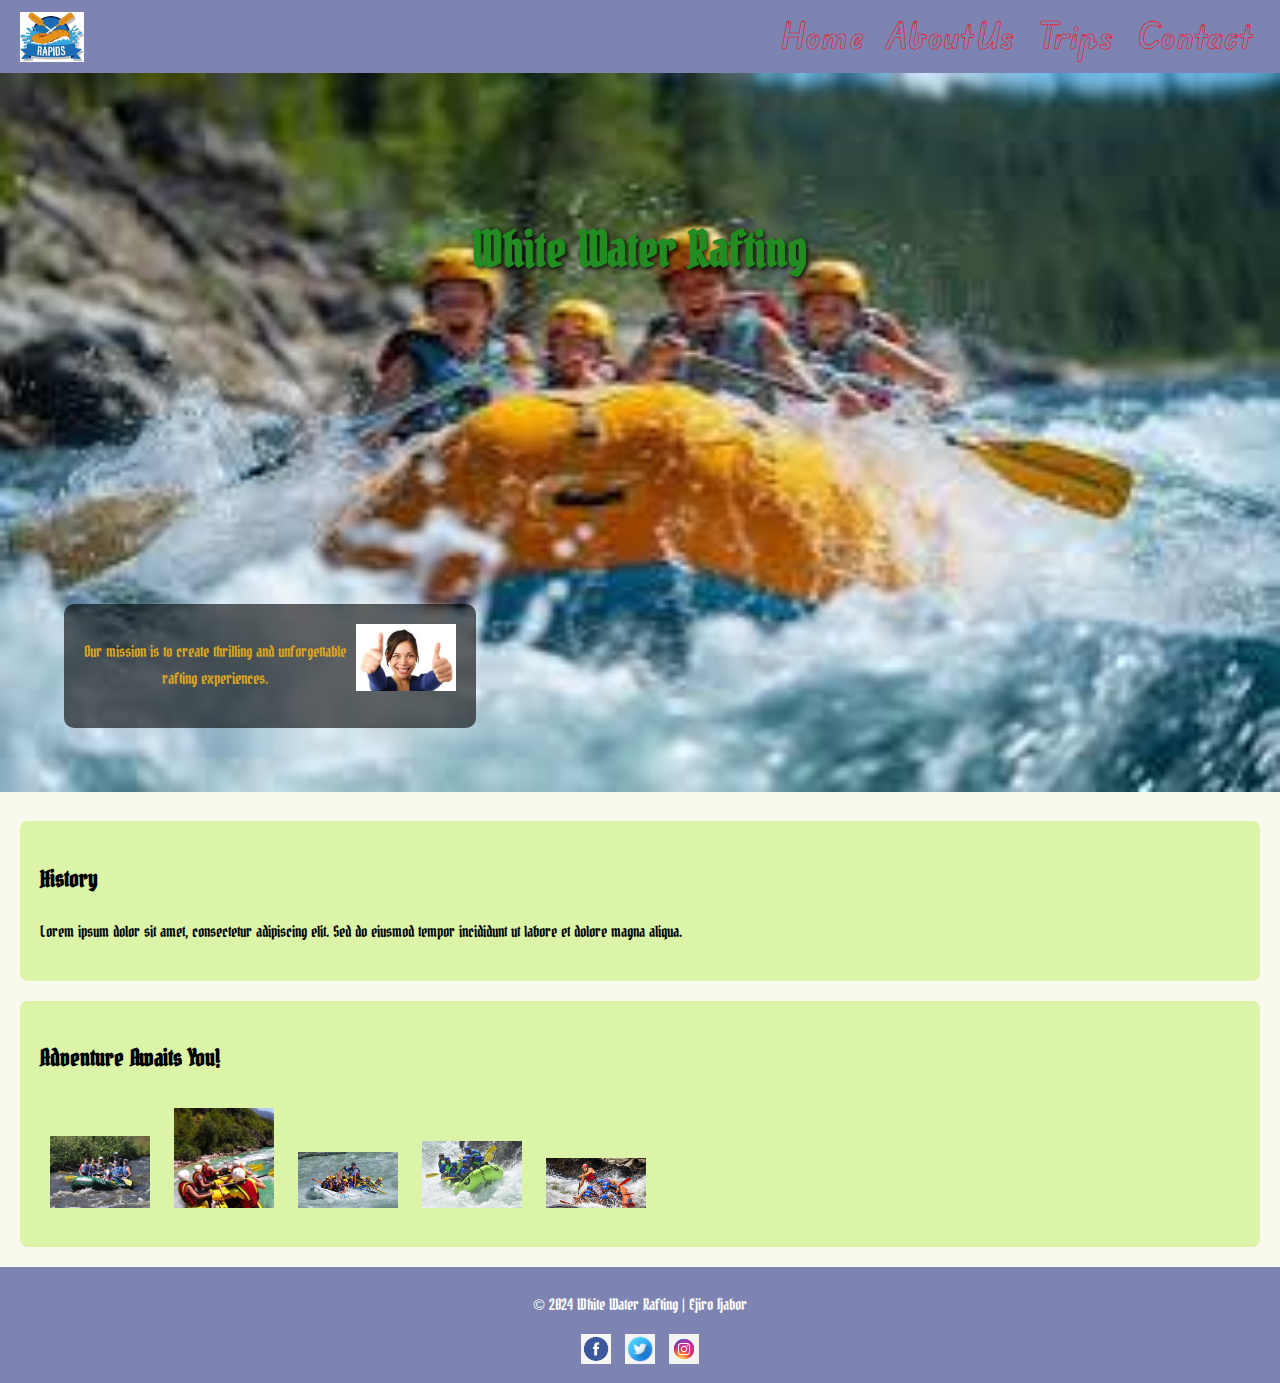
==== wwr/about.html @ b30b6c36 "Add files via upload" ====
<!DOCTYPE html>
<html lang="en">

<head>
  <meta charset="UTF-8">
  <meta name="viewport" content="width=device-width, initial-scale=1">
  <meta name="description" content="About Us page for the White Water Rafting company">
  <title>About Us | White Water Rafting</title>

  <!-- Preconnecting for fonts -->
  <link rel="preconnect" href="https://fonts.googleapis.com">
  <link rel="preconnect" href="https://fonts.gstatic.com" crossorigin>

  <!-- Linking fonts -->
  <link href="https://fonts.googleapis.com/css2?family=Edu+AU+VIC+WA+NT+Arrows:wght@400..700&display=swap" rel="stylesheet">
  <link href="https://fonts.googleapis.com/css2?family=Bokor&display=swap" rel="stylesheet">

  <!-- Linking external stylesheet -->
  <link rel="stylesheet" href="styles/rafting.css">
</head>

<body style="font-family: 'Bokor', sans-serif;"> <!-- Applying Bokor font to the body -->
  <header style="font-family: 'Edu AU VIC WA NT Arrows', sans-serif;"> <!-- Applying Edu AU VIC WA NT Arrows font to header -->
    <!-- Logo Image -->
    <img src="images/logo.jpeg" alt="White Water Rafting Logo">

    <!-- Navigation Links -->
    <nav>
      <a href="index.html">Home</a>
      <a href="about.html">About Us</a>
      <a href="trips.html">Trips</a>
      <a href="contact.html">Contact</a>
    </nav>
  </header>

  <main>
    <!-- Hero Section -->
    <div class="hero">
      <img src="images/hero.jpeg" alt="Exciting rafting experience" class="hero-image">
      <h1>White Water Rafting</h1>
      <article>
        <img src="images/happy-client.jpeg" alt="Happy customer enjoying rafting">
        <p>Our mission is to create thrilling and unforgettable rafting experiences.</p>
      </article>
    </div>

    <!-- History Section -->
    <section>
      <h2>History</h2>
      <p>Lorem ipsum dolor sit amet, consectetur adipiscing elit. Sed do eiusmod tempor incididunt ut labore et dolore magna aliqua.</p>
    </section>

    <!-- Adventure Section -->
    <section>
      <h2>Adventure Awaits You!</h2>
      <img src="images/rafting1.jpeg" alt="Rafting adventure 1">
      <img src="images/rafting2.jpeg" alt="Rafting adventure 2">
      <img src="images/rafting3.jpeg" alt="Rafting adventure 3">
      <img src="images/rafting4.jpeg" alt="Rafting adventure 4">
      <img src="images/rafting5.jpeg" alt="Rafting adventure 5">
    </section>
  </main>

  <footer>
    <!-- Footer Content -->
    <p>&copy; 2024 White Water Rafting | Ejiro Ijabor</p>

    <!-- Social Media Links -->
    <a href="#"><img src="images/facebook.png" alt="Facebook"></a>
    <a href="#"><img src="images/twitter.jpeg" alt="Twitter"></a>
    <a href="#"><img src="images/instagram.jpeg" alt="Instagram"></a>
  </footer>
</body>

</html>
---- wwr/styles/rafting.css ----
:root {
  --primary-color: #7D84B2;
  --secondary-color: #8E9DCC;
  --text-color: #D9DBF1;
  --background-color: #F9F9ED;
  --accent-color: #DBF4A7;
  --font-family-header: 'Edu AU VIC WA NT Arrows', sans-serif;
  --font-family-body: 'Bokor', system-ui;
}

body {
  font-family: var(--font-family-body); /* Applying Bokor font to body */
  font-weight: 400;
  font-size: 15px;
  font-style: normal;
  background-color: var(--background-color); /* Optional, if you want a light background */
  color: black; /* Default text color */
  margin: 0;
}

header {
  font-family: var(--font-family-header); /* Applying Edu AU VIC WA NT Arrows font to header */
  display: flex;
  justify-content: space-between;
  align-items: center;
  padding: 10px 20px;
  background-color: var(--primary-color);
  color: darkblue;
}

header img {
  height: 50px;
}

header nav a {
  margin: 0 10px;
  color: red;
  text-decoration: none;
  font-weight: bold;
  font-size: 30px ;
}

.hero {
  position: relative;
  text-align: center;
  color: forestgreen;
}

.hero-image {
  width: 100%;
  height: auto;
}

.hero h1 {
  position: absolute;
  top: 20%;
  left: 50%;
  transform: translate(-50%, -50%);
  font-size: 3rem;
  text-shadow: 2px 2px 4px rgba(0, 0, 0, 0.8);
}

.hero article {
  position: absolute;
  bottom: 10%;
  left: 5%;
  background-color: rgba(0, 0, 0, 0.6);
  padding: 20px;
  border-radius: 10px;
  color: goldenrod;
}

.hero article img {
  float: right;
  margin-left: 10px;
  width: 100px;
  height: auto;
}

section {
  margin: 20px;
  padding: 20px;
  background-color: var(--accent-color);
  border-radius: 8px;
}

section img {
  max-width: 100px;
  margin: 10px;
}

footer {
  text-align: center;
  padding: 10px;
  background-color: var(--primary-color);
  color: white;
}

footer a img {
  width: 30px;
  height: 30px;
  margin: 0 5px;
}

footer a {
  text-decoration: none;
}
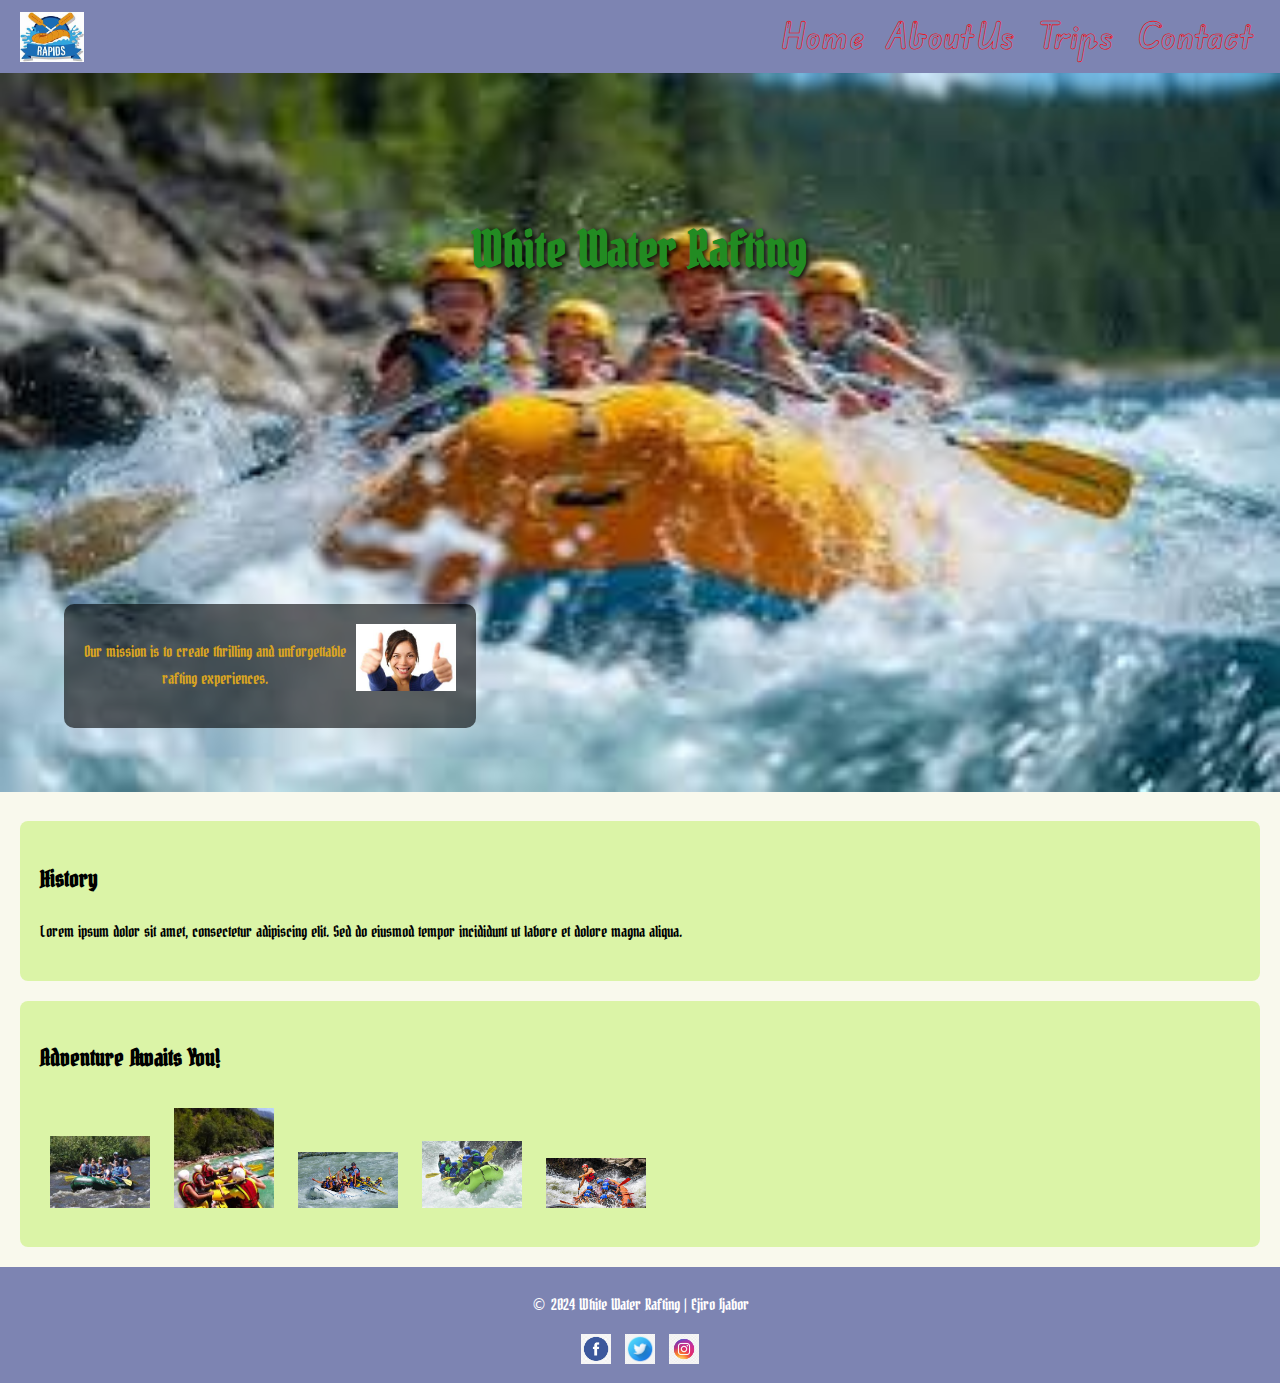
==== commit 946ebc6c: "Update about.html" ====
--- a/wwr/about.html
+++ b/wwr/about.html
@@ -4,27 +4,23 @@
 <head>
   <meta charset="UTF-8">
   <meta name="viewport" content="width=device-width, initial-scale=1">
-  <meta name="description" content="About Us page for the White Water Rafting company">
+  <meta name="description" content="About Us page for the White Water Rafting company, whuch is part of Ejiro Ijabor's wdd130 course on web design">
+  <meta name="author" content="Ejiro Ijabor">
   <title>About Us | White Water Rafting</title>
 
-  <!-- Preconnecting for fonts -->
-  <link rel="preconnect" href="https://fonts.googleapis.com">
-  <link rel="preconnect" href="https://fonts.gstatic.com" crossorigin>
-
-  <!-- Linking fonts -->
+  
   <link href="https://fonts.googleapis.com/css2?family=Edu+AU+VIC+WA+NT+Arrows:wght@400..700&display=swap" rel="stylesheet">
   <link href="https://fonts.googleapis.com/css2?family=Bokor&display=swap" rel="stylesheet">
 
-  <!-- Linking external stylesheet -->
   <link rel="stylesheet" href="styles/rafting.css">
 </head>
 
-<body style="font-family: 'Bokor', sans-serif;"> <!-- Applying Bokor font to the body -->
-  <header style="font-family: 'Edu AU VIC WA NT Arrows', sans-serif;"> <!-- Applying Edu AU VIC WA NT Arrows font to header -->
-    <!-- Logo Image -->
+<body>
+  <header style="font-family: 'Edu AU VIC WA NT Arrows', sans-serif;"> 
+    
     <img src="images/logo.jpeg" alt="White Water Rafting Logo">
 
-    <!-- Navigation Links -->
+    
     <nav>
       <a href="index.html">Home</a>
       <a href="about.html">About Us</a>
@@ -34,7 +30,6 @@
   </header>
 
   <main>
-    <!-- Hero Section -->
     <div class="hero">
       <img src="images/hero.jpeg" alt="Exciting rafting experience" class="hero-image">
       <h1>White Water Rafting</h1>
@@ -44,13 +39,11 @@
       </article>
     </div>
 
-    <!-- History Section -->
     <section>
       <h2>History</h2>
       <p>Lorem ipsum dolor sit amet, consectetur adipiscing elit. Sed do eiusmod tempor incididunt ut labore et dolore magna aliqua.</p>
     </section>
 
-    <!-- Adventure Section -->
     <section>
       <h2>Adventure Awaits You!</h2>
       <img src="images/rafting1.jpeg" alt="Rafting adventure 1">
@@ -62,10 +55,9 @@
   </main>
 
   <footer>
-    <!-- Footer Content -->
+    
     <p>&copy; 2024 White Water Rafting | Ejiro Ijabor</p>
 
-    <!-- Social Media Links -->
     <a href="#"><img src="images/facebook.png" alt="Facebook"></a>
     <a href="#"><img src="images/twitter.jpeg" alt="Twitter"></a>
     <a href="#"><img src="images/instagram.jpeg" alt="Instagram"></a>
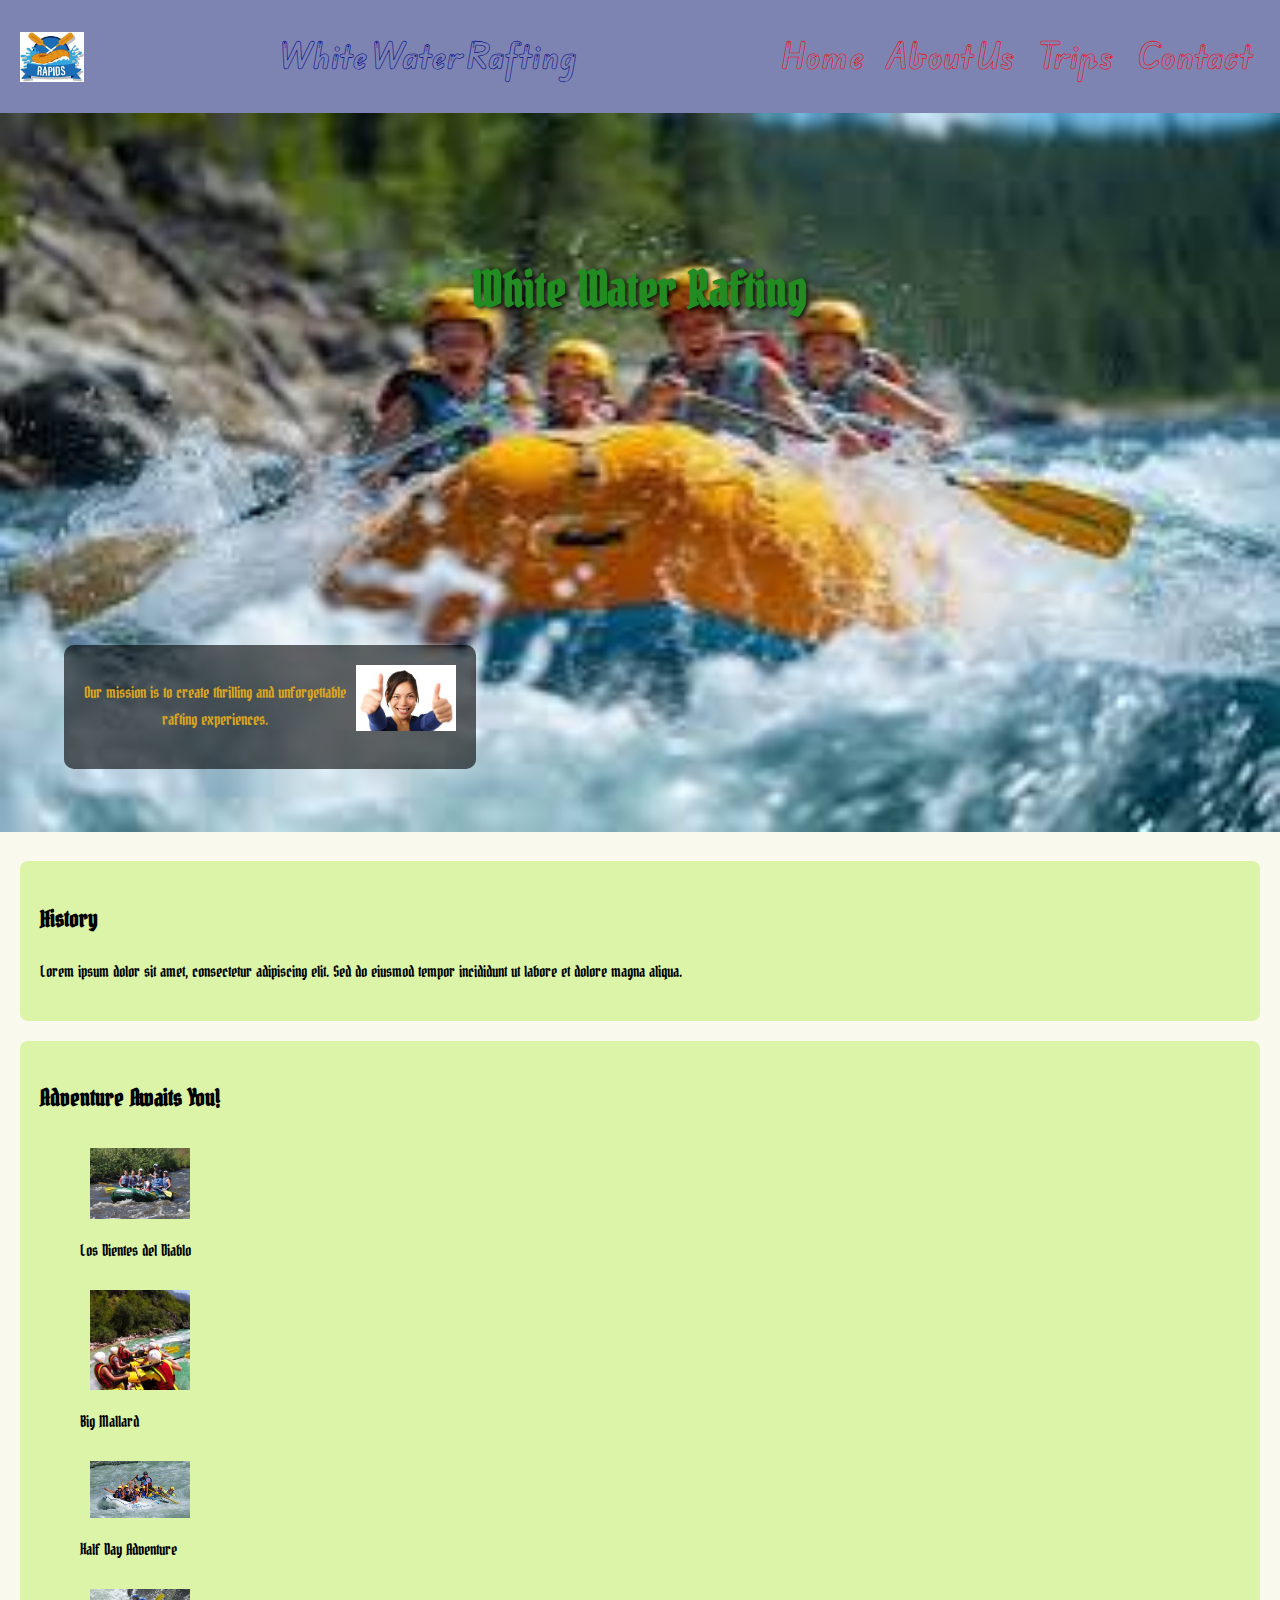
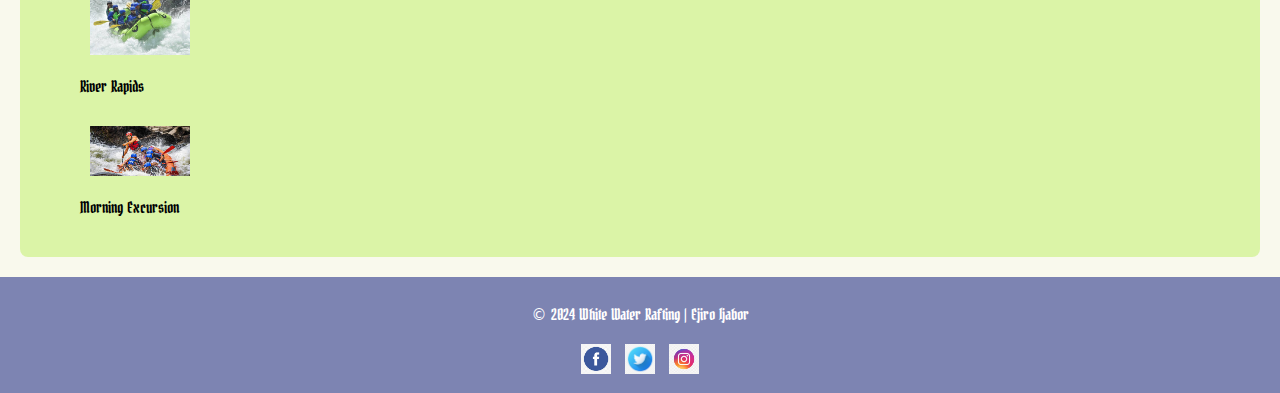
==== commit 760f036a: "Update about.html" ====
--- a/wwr/about.html
+++ b/wwr/about.html
@@ -4,10 +4,12 @@
 <head>
   <meta charset="UTF-8">
   <meta name="viewport" content="width=device-width, initial-scale=1">
-  <meta name="description" content="About Us page for the White Water Rafting company, whuch is part of Ejiro Ijabor's wdd130 course on web design">
+  <meta name="description" content="About Us page for the White Water Rafting company, which is part of Ejiro Ijabor's wdd130 course on web design">
   <meta name="author" content="Ejiro Ijabor">
   <title>About Us | White Water Rafting</title>
 
+  <link rel="preconnect" href="https://fonts.googleapis.com">
+  <link rel="preconnect" href="https://fonts.gstatic.com" crossorigin>
   
   <link href="https://fonts.googleapis.com/css2?family=Edu+AU+VIC+WA+NT+Arrows:wght@400..700&display=swap" rel="stylesheet">
   <link href="https://fonts.googleapis.com/css2?family=Bokor&display=swap" rel="stylesheet">
@@ -16,11 +18,9 @@
 </head>
 
 <body>
-  <header style="font-family: 'Edu AU VIC WA NT Arrows', sans-serif;"> 
-    
+  <header> 
     <img src="images/logo.jpeg" alt="White Water Rafting Logo">
-
-    
+    <h1>White Water Rafting</h1>
     <nav>
       <a href="index.html">Home</a>
       <a href="about.html">About Us</a>
@@ -46,18 +46,31 @@
 
     <section>
       <h2>Adventure Awaits You!</h2>
-      <img src="images/rafting1.jpeg" alt="Rafting adventure 1">
-      <img src="images/rafting2.jpeg" alt="Rafting adventure 2">
-      <img src="images/rafting3.jpeg" alt="Rafting adventure 3">
-      <img src="images/rafting4.jpeg" alt="Rafting adventure 4">
-      <img src="images/rafting5.jpeg" alt="Rafting adventure 5">
+      <figure>
+        <img src="images/rafting1.jpeg" alt="Los Dientes del Diablo">
+        <figcaption>Los Dientes del Diablo</figcaption>
+      </figure>
+      <figure>
+        <img src="images/rafting2.jpeg" alt="Big Mallard">
+        <figcaption>Big Mallard</figcaption>
+      </figure>
+      <figure>
+        <img src="images/rafting3.jpeg" alt="Half Day Adventure">
+        <figcaption>Half Day Adventure</figcaption>
+      </figure>
+      <figure>
+        <img src="images/rafting4.jpeg" alt="River Rapids">
+        <figcaption>River Rapids</figcaption>
+      </figure>
+      <figure>
+        <img src="images/rafting5.jpeg" alt="Morning Excursion">
+        <figcaption>Morning Excursion</figcaption>
+      </figure>
     </section>
   </main>
 
   <footer>
-    
     <p>&copy; 2024 White Water Rafting | Ejiro Ijabor</p>
-
     <a href="#"><img src="images/facebook.png" alt="Facebook"></a>
     <a href="#"><img src="images/twitter.jpeg" alt="Twitter"></a>
     <a href="#"><img src="images/instagram.jpeg" alt="Instagram"></a>
